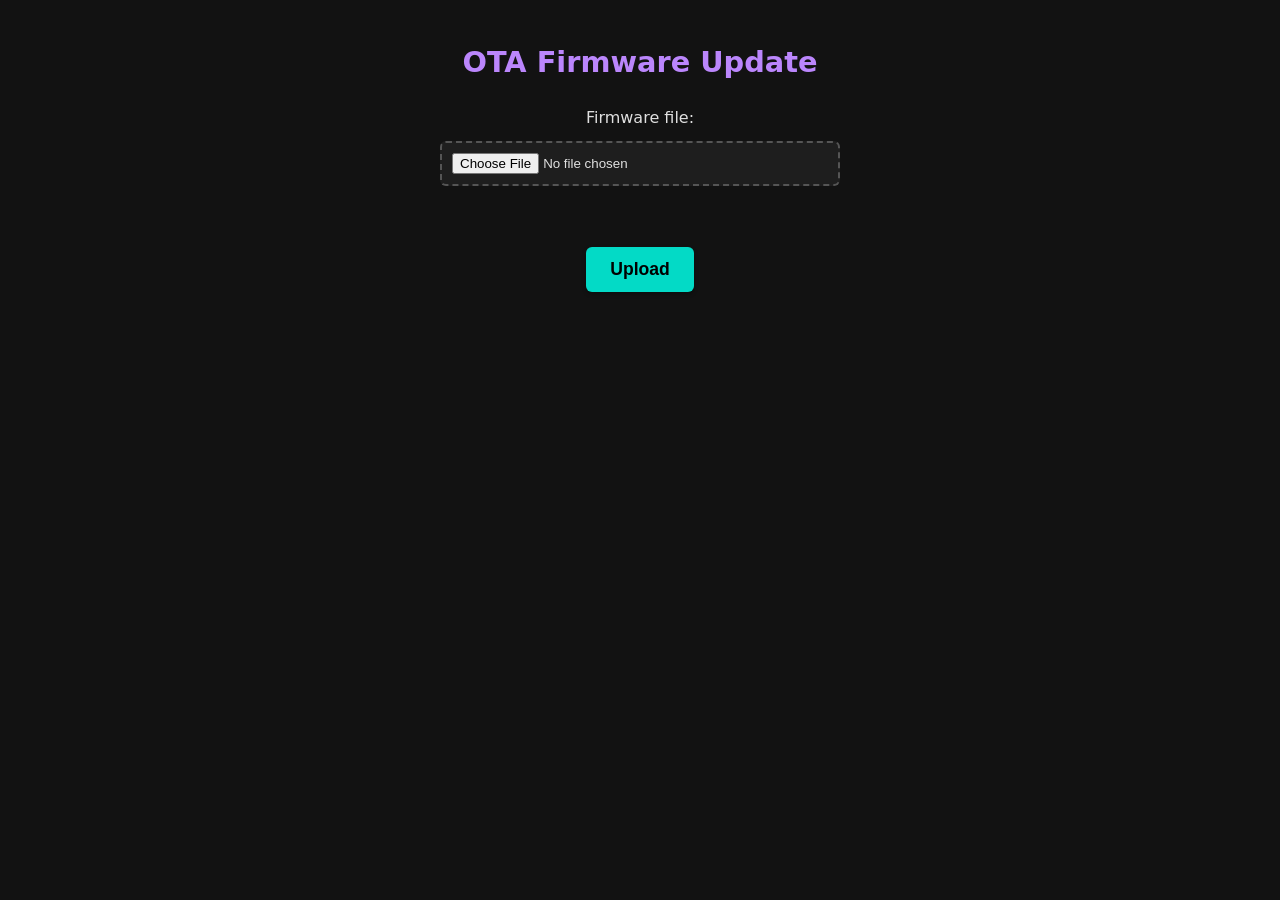
==== Source/data/ota.html @ b918f150 "Polish web UI design and user experience - Replaced Roboto with an offline-friendly system font stac" ====
<!DOCTYPE html>
<html lang="en">

<head>
    <meta charset="UTF-8">
    <meta name="viewport" content="width=device-width, initial-scale=1.0">
    <title>ESP32 OTA Update</title>
    <style>
        body {
            font-family: system-ui, -apple-system, "Segoe UI", Roboto, Helvetica, Arial, sans-serif;
            background-color: #121212;
            color: #e0e0e0;
            margin: 0;
            padding: 20px;
            text-align: center;
            line-height: 1.6;
        }

        h1 {
            color: #bb86fc;
            font-size: 1.8rem;
            margin-bottom: 20px;
        }

        label {
            display: block;
            margin: 10px 0 5px;
        }

        input[type="file"] {
            padding: 10px;
            border-radius: 6px;
            background-color: #1e1e1e;
            color: #e0e0e0;
            border: 2px dashed #555;
            cursor: pointer;
            margin: 10px auto;
            display: block;
            width: 80%;
            max-width: 400px;
            box-sizing: border-box;
        }

        button {
            background-color: #03dac6;
            color: #000;
            border: none;
            border-radius: 6px;
            padding: 12px 24px;
            cursor: pointer;
            font-size: 1.1rem;
            font-weight: bold;
            box-shadow: 0 2px 4px rgba(0, 0, 0, 0.3);
            transition: all 0.3s ease;
        }

        button:hover {
            background-color: #018786;
            color: #fff;
            transform: translateY(-2px);
            box-shadow: 0 4px 8px rgba(0, 0, 0, 0.4);
        }

        button:active {
            transform: translateY(1px);
            box-shadow: 0 1px 2px rgba(0, 0, 0, 0.3);
        }

        button:disabled {
            background-color: #3a3a3a !important;
            color: #7a7a7a !important;
            cursor: not-allowed;
            box-shadow: none !important;
            transform: none !important;
        }

        #progress {
            margin-top: 20px;
            font-size: 1rem;
            color: #bb86fc;
        }
    </style>
    <script>
        function startUpload() {
            var otafile = document.getElementById("otafile").files;
            if (otafile.length === 0) return alert("No file selected!");
            document.getElementById("otafile").disabled = true;
            document.getElementById("upload").disabled = true;

            var file = otafile[0];
            var xhr = new XMLHttpRequest();
            xhr.onreadystatechange = function () {
                if (xhr.readyState === 4) {
                    if (xhr.status === 200) {
                        document.open();
                        document.write(xhr.responseText);
                        document.close();
                    } else {
                        alert(xhr.status + " Error!\n" + xhr.responseText);
                        location.reload();
                    }
                }
            };
            xhr.upload.onprogress = function (e) {
                document.getElementById("progress").textContent =
                    "Progress: " + ((e.loaded / e.total) * 100).toFixed(0) + "%";
            };
            xhr.open("POST", "/update", true);
            xhr.send(file);
        }
    </script>
</head>

<body>
    <h1>OTA Firmware Update</h1>
    <label for="otafile">Firmware file:</label>
    <input type="file" id="otafile" />
    <br><br>
    <button id="upload" onclick="startUpload()">Upload</button>
    <div id="progress"></div>
</body>

</html>
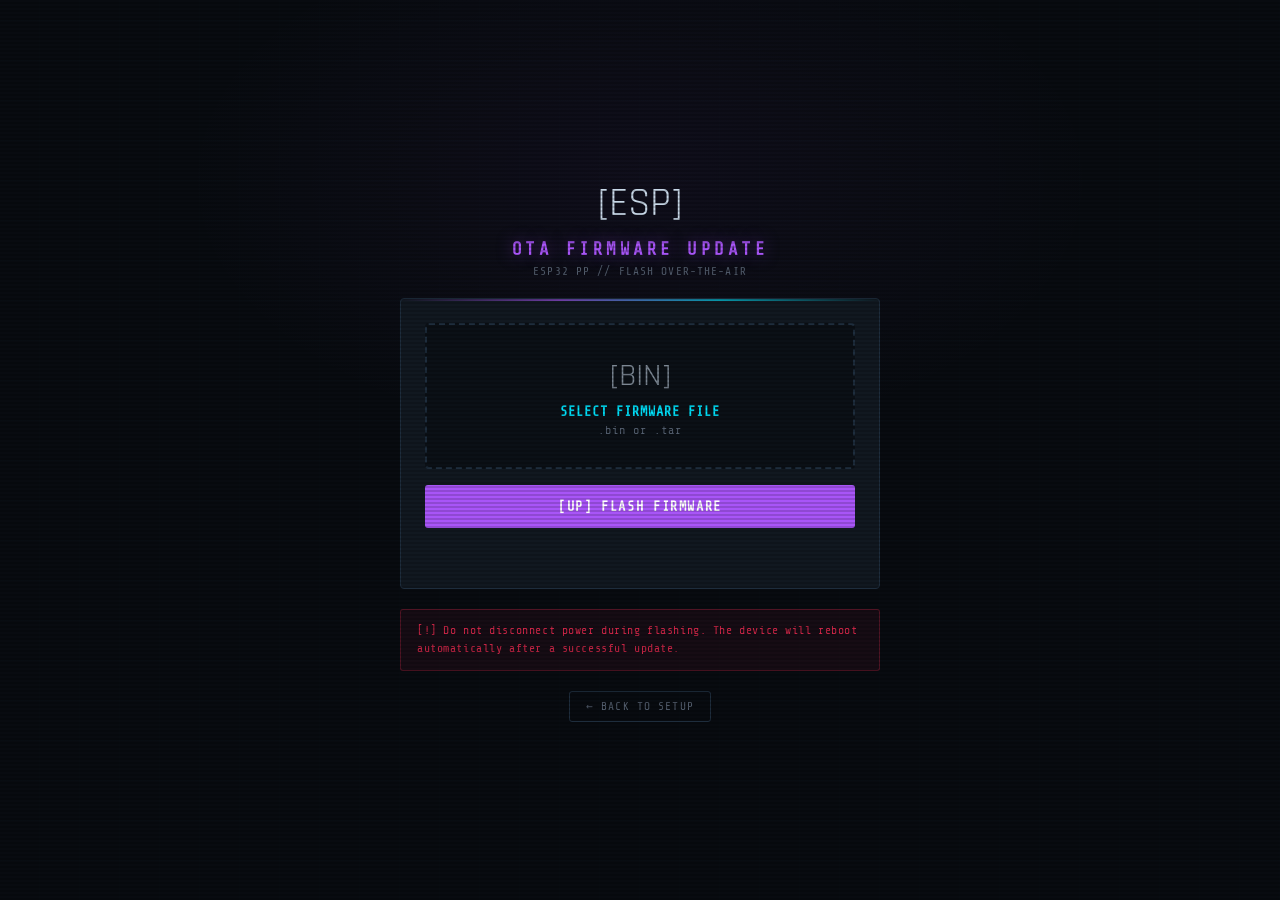
==== commit ef61752a: "Nice web ui" ====
--- a/Source/data/ota.html
+++ b/Source/data/ota.html
@@ -1,123 +1,381 @@
 <!DOCTYPE html>
 <html lang="en">
-
 <head>
     <meta charset="UTF-8">
     <meta name="viewport" content="width=device-width, initial-scale=1.0">
     <title>ESP32 OTA Update</title>
+    <link rel="preconnect" href="https://fonts.googleapis.com">
+    <link rel="preconnect" href="https://fonts.gstatic.com" crossorigin>
+    <link href="https://fonts.googleapis.com/css2?family=Share+Tech+Mono&family=Rajdhani:wght@400;500;600;700&display=swap" rel="stylesheet">
     <style>
+        :root {
+            --bg:       #080b10;
+            --surface:  #0d1117;
+            --panel:    #111820;
+            --border:   #1e2d3d;
+            --cyan:     #00e5ff;
+            --cyan-dim: #007a8a;
+            --purple:   #a855f7;
+            --red:      #ff2d55;
+            --text:     #c8d8e8;
+            --text-dim: #556070;
+            --green:    #39ff14;
+            --mono:     'Share Tech Mono', monospace;
+            --ui:       'Rajdhani', sans-serif;
+        }
+
+        *, *::before, *::after { margin: 0; padding: 0; box-sizing: border-box; }
+
         body {
-            font-family: system-ui, -apple-system, "Segoe UI", Roboto, Helvetica, Arial, sans-serif;
-            background-color: #121212;
-            color: #e0e0e0;
-            margin: 0;
-            padding: 20px;
+            font-family: var(--ui);
+            background-color: var(--bg);
+            color: var(--text);
+            min-height: 100vh;
+            display: flex;
+            flex-direction: column;
+            align-items: center;
+            justify-content: center;
+            padding: 24px;
+            background-image:
+                radial-gradient(ellipse 60% 50% at 50% 20%, rgba(168,85,247,0.05) 0%, transparent 60%),
+                repeating-linear-gradient(0deg, transparent, transparent 39px, rgba(0,229,255,0.015) 40px),
+                repeating-linear-gradient(90deg, transparent, transparent 39px, rgba(0,229,255,0.01) 40px);
+        }
+
+        body::before {
+            content: '';
+            position: fixed; inset: 0;
+            background: repeating-linear-gradient(to bottom, transparent 0px, transparent 2px, rgba(0,0,0,0.15) 2px, rgba(0,0,0,0.15) 4px);
+            pointer-events: none; z-index: 9999;
+        }
+
+        .container {
+            width: 100%;
+            max-width: 480px;
+            display: flex;
+            flex-direction: column;
+            gap: 20px;
+        }
+
+        /* &#9472;&#9472; HEADER &#9472;&#9472; */
+        .ota-header {
             text-align: center;
-            line-height: 1.6;
-        }
-
+        }
+        .ota-icon {
+            font-size: 2.5rem;
+            display: block;
+            margin-bottom: 10px;
+            animation: spin-slow 8s linear infinite;
+        }
+        @keyframes spin-slow {
+            from { transform: rotate(0deg); }
+            to   { transform: rotate(360deg); }
+        }
         h1 {
-            color: #bb86fc;
-            font-size: 1.8rem;
-            margin-bottom: 20px;
-        }
-
-        label {
+            font-family: var(--mono);
+            font-size: 1.1rem;
+            color: var(--purple);
+            letter-spacing: 0.2em;
+            text-shadow: 0 0 16px rgba(168,85,247,0.5);
+        }
+        .subtitle {
+            font-family: var(--mono);
+            font-size: 0.7rem;
+            color: var(--text-dim);
+            letter-spacing: 0.1em;
+            margin-top: 6px;
+        }
+
+        /* &#9472;&#9472; PANEL &#9472;&#9472; */
+        .panel {
+            background: var(--panel);
+            border: 1px solid var(--border);
+            border-radius: 4px;
+            overflow: hidden;
+            position: relative;
+        }
+        .panel::before {
+            content: '';
+            position: absolute; top: 0; left: 0; right: 0; height: 2px;
+            background: linear-gradient(90deg, transparent, var(--purple), var(--cyan), transparent);
+            opacity: 0.6;
+        }
+        .panel-body {
+            padding: 24px;
+            display: flex;
+            flex-direction: column;
+            gap: 16px;
+        }
+
+        /* &#9472;&#9472; DROP ZONE &#9472;&#9472; */
+        .drop-zone {
+            border: 2px dashed var(--border);
+            border-radius: 4px;
+            padding: 30px 20px;
+            text-align: center;
+            cursor: pointer;
+            transition: all 0.25s ease;
+            position: relative;
+            background: rgba(0,0,0,0.3);
+        }
+        .drop-zone:hover, .drop-zone.has-file {
+            border-color: var(--cyan-dim);
+            background: rgba(0,229,255,0.04);
+        }
+        .drop-zone.has-file { border-color: var(--green); background: rgba(57,255,20,0.04); }
+
+        .drop-icon {
+            font-size: 2rem;
             display: block;
-            margin: 10px 0 5px;
+            margin-bottom: 8px;
+            opacity: 0.6;
+        }
+        .drop-label {
+            font-family: var(--mono);
+            font-size: 0.75rem;
+            color: var(--text-dim);
+            letter-spacing: 0.08em;
+        }
+        .drop-label strong {
+            display: block;
+            color: var(--cyan);
+            font-size: 0.85rem;
+            margin-bottom: 4px;
+        }
+        .file-name {
+            font-family: var(--mono);
+            font-size: 0.8rem;
+            color: var(--green);
+            margin-top: 8px;
+            display: none;
         }
 
         input[type="file"] {
-            padding: 10px;
-            border-radius: 6px;
-            background-color: #1e1e1e;
-            color: #e0e0e0;
-            border: 2px dashed #555;
+            position: absolute;
+            inset: 0;
+            opacity: 0;
             cursor: pointer;
-            margin: 10px auto;
-            display: block;
-            width: 80%;
-            max-width: 400px;
-            box-sizing: border-box;
-        }
-
-        button {
-            background-color: #03dac6;
-            color: #000;
+            width: 100%;
+            height: 100%;
+        }
+
+        /* &#9472;&#9472; UPLOAD BUTTON &#9472;&#9472; */
+        .upload-btn {
+            width: 100%;
+            background: var(--purple);
+            color: #fff;
             border: none;
-            border-radius: 6px;
-            padding: 12px 24px;
+            border-radius: 3px;
+            padding: 14px;
+            font-family: var(--mono);
+            font-size: 0.85rem;
+            font-weight: 700;
+            letter-spacing: 0.12em;
             cursor: pointer;
-            font-size: 1.1rem;
-            font-weight: bold;
-            box-shadow: 0 2px 4px rgba(0, 0, 0, 0.3);
-            transition: all 0.3s ease;
-        }
-
-        button:hover {
-            background-color: #018786;
-            color: #fff;
-            transform: translateY(-2px);
-            box-shadow: 0 4px 8px rgba(0, 0, 0, 0.4);
-        }
-
-        button:active {
-            transform: translateY(1px);
-            box-shadow: 0 1px 2px rgba(0, 0, 0, 0.3);
-        }
-
-        button:disabled {
-            background-color: #3a3a3a !important;
-            color: #7a7a7a !important;
-            cursor: not-allowed;
+            transition: all 0.2s ease;
+            position: relative;
+            overflow: hidden;
+        }
+        .upload-btn::before {
+            content: '';
+            position: absolute; top: 0; left: -100%; width: 100%; height: 100%;
+            background: linear-gradient(90deg, transparent, rgba(255,255,255,0.1), transparent);
+            transition: left 0.4s;
+        }
+        .upload-btn:hover::before { left: 100%; }
+        .upload-btn:hover { background: #b97cf8; box-shadow: 0 0 20px rgba(168,85,247,0.4); }
+        .upload-btn:active { transform: scale(0.98); }
+        .upload-btn:disabled {
+            background: rgba(168,85,247,0.2) !important;
+            color: var(--text-dim) !important;
+            cursor: not-allowed !important;
             box-shadow: none !important;
             transform: none !important;
         }
 
-        #progress {
-            margin-top: 20px;
-            font-size: 1rem;
-            color: #bb86fc;
+        /* &#9472;&#9472; PROGRESS &#9472;&#9472; */
+        .progress-wrap {
+            display: none;
+            flex-direction: column;
+            gap: 8px;
+        }
+        .progress-wrap.active { display: flex; }
+        .progress-label {
+            display: flex;
+            justify-content: space-between;
+            font-family: var(--mono);
+            font-size: 0.7rem;
+            color: var(--text-dim);
+            letter-spacing: 0.08em;
+        }
+        .progress-label .pct { color: var(--cyan); }
+        .progress-bar {
+            width: 100%;
+            height: 4px;
+            background: rgba(0,0,0,0.5);
+            border-radius: 2px;
+            overflow: hidden;
+            border: 1px solid var(--border);
+        }
+        .progress-fill {
+            height: 100%;
+            background: linear-gradient(90deg, var(--cyan-dim), var(--cyan));
+            border-radius: 2px;
+            width: 0%;
+            transition: width 0.2s ease;
+            box-shadow: 0 0 8px rgba(0,229,255,0.5);
+        }
+
+        /* &#9472;&#9472; STATUS MSG &#9472;&#9472; */
+        #statusMsg {
+            font-family: var(--mono);
+            font-size: 0.75rem;
+            text-align: center;
+            color: var(--text-dim);
+            min-height: 20px;
+            letter-spacing: 0.05em;
+        }
+        #statusMsg.ok  { color: var(--green); }
+        #statusMsg.err { color: var(--red); }
+
+        /* &#9472;&#9472; BACK LINK &#9472;&#9472; */
+        .back-wrap {
+            text-align: center;
+        }
+        .back-link {
+            font-family: var(--mono);
+            font-size: 0.7rem;
+            color: var(--text-dim);
+            text-decoration: none;
+            letter-spacing: 0.1em;
+            padding: 8px 16px;
+            border: 1px solid var(--border);
+            border-radius: 3px;
+            transition: all 0.2s;
+            display: inline-block;
+        }
+        .back-link:hover { color: var(--cyan); border-color: var(--cyan-dim); background: rgba(0,229,255,0.06); }
+
+        /* &#9472;&#9472; WARN BOX &#9472;&#9472; */
+        .warn-box {
+            background: rgba(255,45,85,0.06);
+            border: 1px solid rgba(255,45,85,0.25);
+            border-radius: 3px;
+            padding: 12px 16px;
+            font-family: var(--mono);
+            font-size: 0.72rem;
+            color: rgba(255,45,85,0.8);
+            letter-spacing: 0.05em;
+            line-height: 1.6;
         }
     </style>
+
     <script>
+        function updateFileDisplay(input) {
+            var zone  = document.getElementById('dropZone');
+            var fname = document.getElementById('fileName');
+            if (input.files.length > 0) {
+                zone.classList.add('has-file');
+                fname.style.display = 'block';
+                fname.textContent = '[OK] ' + input.files[0].name;
+            }
+        }
+
         function startUpload() {
             var otafile = document.getElementById("otafile").files;
-            if (otafile.length === 0) return alert("No file selected!");
-            document.getElementById("otafile").disabled = true;
-            document.getElementById("upload").disabled = true;
+            if (otafile.length === 0) {
+                setStatus("No file selected.", "err"); return;
+            }
+            document.getElementById("otafile").disabled   = true;
+            document.getElementById("upload").disabled    = true;
+            document.getElementById("progressWrap").classList.add("active");
+            setStatus("Uploading firmware...", "");
 
             var file = otafile[0];
-            var xhr = new XMLHttpRequest();
+            var xhr  = new XMLHttpRequest();
+
             xhr.onreadystatechange = function () {
                 if (xhr.readyState === 4) {
                     if (xhr.status === 200) {
-                        document.open();
-                        document.write(xhr.responseText);
-                        document.close();
+                        setStatus("Upload complete! Rebooting&hellip;", "ok");
+                        setProgress(100);
+                        setTimeout(() => {
+                            document.open(); document.write(xhr.responseText); document.close();
+                        }, 1200);
                     } else {
-                        alert(xhr.status + " Error!\n" + xhr.responseText);
+                        setStatus("Error " + xhr.status + ": " + xhr.responseText, "err");
                         location.reload();
                     }
                 }
             };
+
             xhr.upload.onprogress = function (e) {
-                document.getElementById("progress").textContent =
-                    "Progress: " + ((e.loaded / e.total) * 100).toFixed(0) + "%";
+                if (e.lengthComputable) {
+                    var pct = Math.round(e.loaded / e.total * 100);
+                    setProgress(pct);
+                    setStatus("Uploading&hellip; " + pct + "%", "");
+                }
             };
+
             xhr.open("POST", "/update", true);
             xhr.send(file);
         }
+
+        function setProgress(pct) {
+            document.getElementById("progressFill").style.width = pct + "%";
+            document.getElementById("progressPct").textContent  = pct + "%";
+        }
+
+        function setStatus(msg, cls) {
+            var el = document.getElementById("statusMsg");
+            el.textContent = msg;
+            el.className   = cls;
+        }
     </script>
 </head>
-
 <body>
-    <h1>OTA Firmware Update</h1>
-    <label for="otafile">Firmware file:</label>
-    <input type="file" id="otafile" />
-    <br><br>
-    <button id="upload" onclick="startUpload()">Upload</button>
-    <div id="progress"></div>
+<div class="container">
+    <div class="ota-header">
+        <span class="ota-icon">[ESP]</span>
+        <h1>OTA FIRMWARE UPDATE</h1>
+        <div class="subtitle">ESP32 PP // FLASH OVER-THE-AIR</div>
+    </div>
+
+    <div class="panel">
+        <div class="panel-body">
+            <div class="drop-zone" id="dropZone">
+                <input type="file" id="otafile" onchange="updateFileDisplay(this)" />
+                <span class="drop-icon">[BIN]</span>
+                <div class="drop-label">
+                    <strong>SELECT FIRMWARE FILE</strong>
+                    .bin or .tar
+                </div>
+                <div class="file-name" id="fileName"></div>
+            </div>
+
+            <button class="upload-btn" id="upload" onclick="startUpload()">[UP] FLASH FIRMWARE</button>
+
+            <div class="progress-wrap" id="progressWrap">
+                <div class="progress-label">
+                    <span>UPLOAD PROGRESS</span>
+                    <span class="pct" id="progressPct">0%</span>
+                </div>
+                <div class="progress-bar">
+                    <div class="progress-fill" id="progressFill"></div>
+                </div>
+            </div>
+
+            <div id="statusMsg"></div>
+        </div>
+    </div>
+
+    <div class="warn-box">
+        [!] Do not disconnect power during flashing. The device will reboot automatically after a successful update.
+    </div>
+
+    <div class="back-wrap">
+        <a href="/setup.html" class="back-link">&larr; BACK TO SETUP</a>
+    </div>
+</div>
 </body>
-
-</html>+</html>
